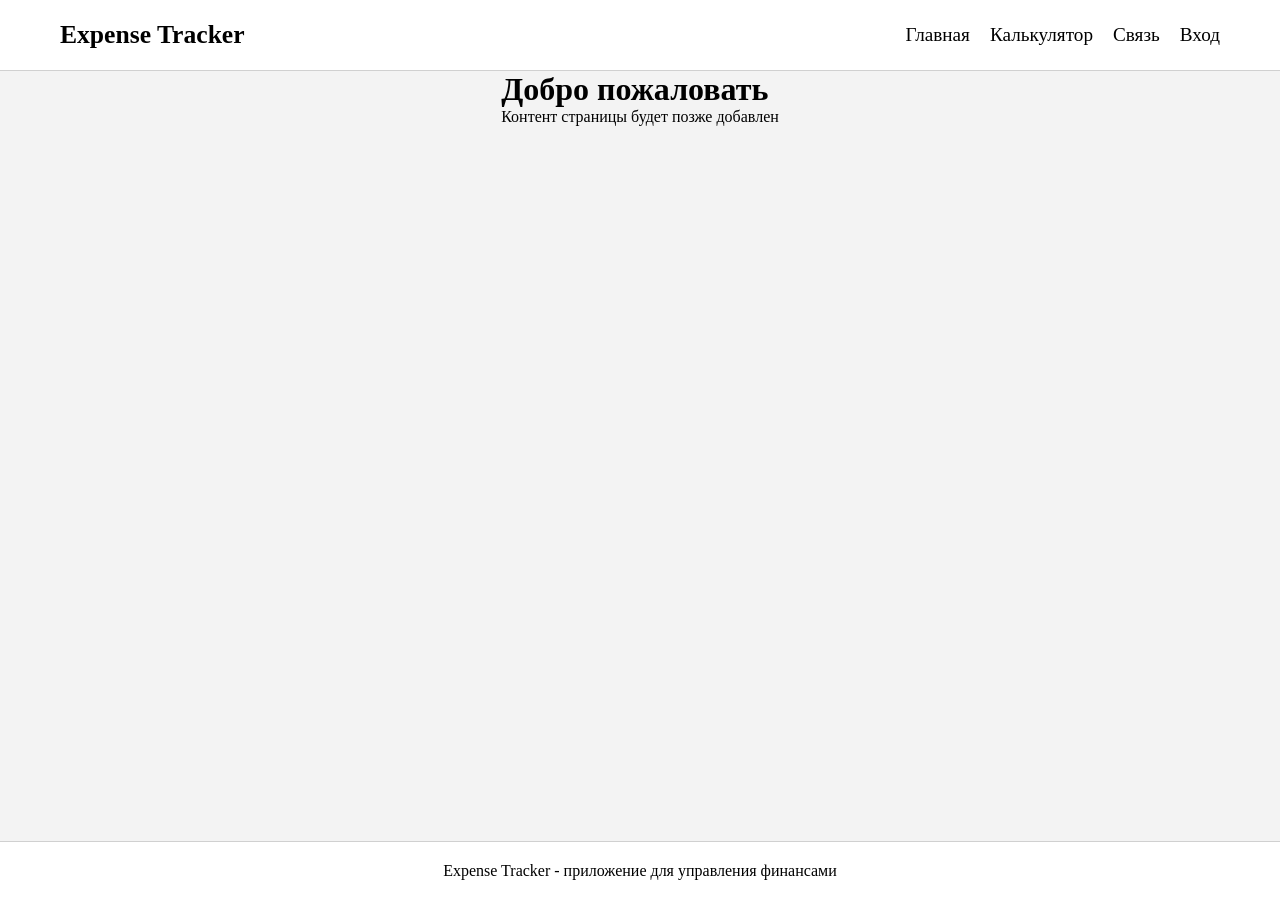
==== index.html @ c365aff8 "Начало работы, небольшой скелет в index, а так же небольшая стилилизация" ====
<!DOCTYPE html>
<html lang="ru">
<head>
  <meta charset="UTF-8">
  <meta name="viewport" content="width=device-width, initial-scale=1.0">
  <title>Expense Tracker</title>
  <link rel="stylesheet" href="styles/main.css">
</head>
<body>
  <header class="site-header" id="site-header">
    <div class="container site-header-inner">
      <a class="site-header-logo" id="site-logo" href="../index.html">Expense Tracker</a>
      <nav class="site-header_nav" id="site-nav">
        <a href="index.html" class="active">Главная</a>
        <a href="pages/calculator.html">Калькулятор</a>
        <a href="pages/contact.html">Связь</a>
        <a href="pages/login.html">Вход</a>
      </nav>
    </div>
  </header>

  <main class="container page" id="index-main">
    <h1>Добро пожаловать</h1>
    <p>Контент страницы будет позже добавлен</p>
  </main>
  <footer class="site-footer" id="site-footer">
    <div class="container site-footer-inner">
      <p>Expense Tracker - приложение для управления финансами</p>
    </div>
  </footer>
</body>
</html>
---- styles/main.css ----
*{
  box-sizing: border-box;
  margin: 0;
  padding: 0;
}

:root {
  --color-background: rgba(201, 202, 201, 0.212);
  --color-header: rgb(255, 255, 255);
  --color-text: rgb(0, 0, 0);
  --color-logo: rgb(0, 0, 0);
  --color-border: rgba(133, 133, 133, 0.384);
}

body {
  min-height: 100vh;
  display: flex;
  flex-direction: column;
  background-color: var(--color-background);
}

header {
  background-color: var(--color-header);
  padding: 20px 0;
  border-bottom: 1px solid var(--color-border);
}

.site-header-inner a{
  text-decoration: none;
}

.site-header-inner{
  display: flex;
  justify-content: space-between;
  align-items: center;
  padding: 0 20px;
}

.site-header_nav {
  display: flex;
  flex-direction: row;
  flex-wrap: nowrap;
  align-items: center;
  gap: 20px;
}

.site-header_nav a {
  font-size: 1.2rem;
  color: var(--color-text);
}

.site-header-logo{
  font-size: 1.6rem;
  font-weight: 600;
  color: var(--color-logo);
}

.container {
  max-width: 1200px;
  margin: 0 auto;
  padding: 0 20px;
}

main {
  flex: 1 1 0;
}

footer {
  display: flex;
  justify-content: center;
  align-items: center;
  background-color: var(--color-header);
  padding: 20px 0;
  border-top: 1px solid var(--color-border);
}
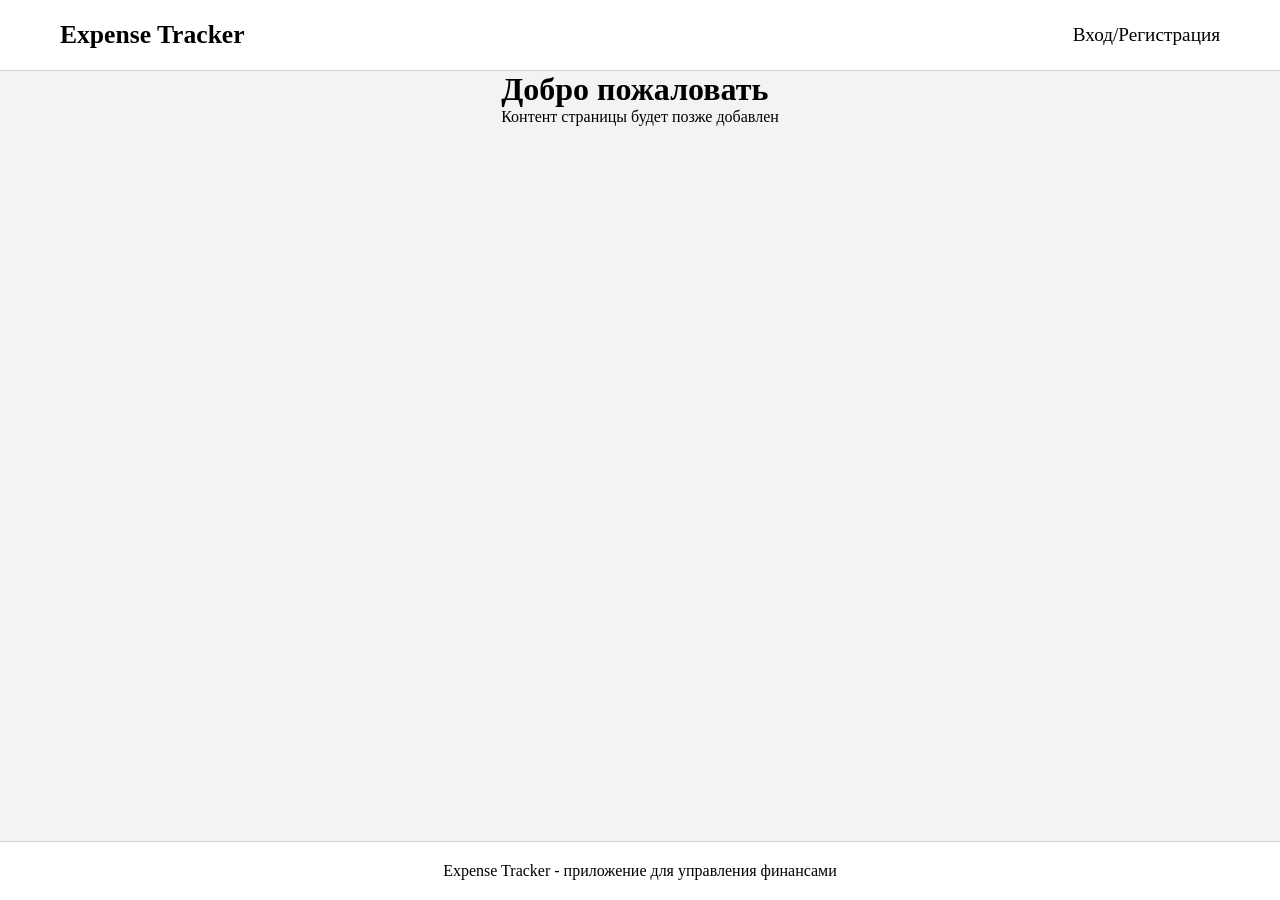
==== commit 9fb32634: "правки по страницам, удалил ненужные" ====
--- a/index.html
+++ b/index.html
@@ -11,10 +11,7 @@
     <div class="container site-header-inner">
       <a class="site-header-logo" id="site-logo" href="../index.html">Expense Tracker</a>
       <nav class="site-header_nav" id="site-nav">
-        <a href="index.html" class="active">Главная</a>
-        <a href="pages/calculator.html">Калькулятор</a>
-        <a href="pages/contact.html">Связь</a>
-        <a href="pages/login.html">Вход</a>
+        <a href="pages/login.html">Вход/Регистрация</a>
       </nav>
     </div>
   </header>
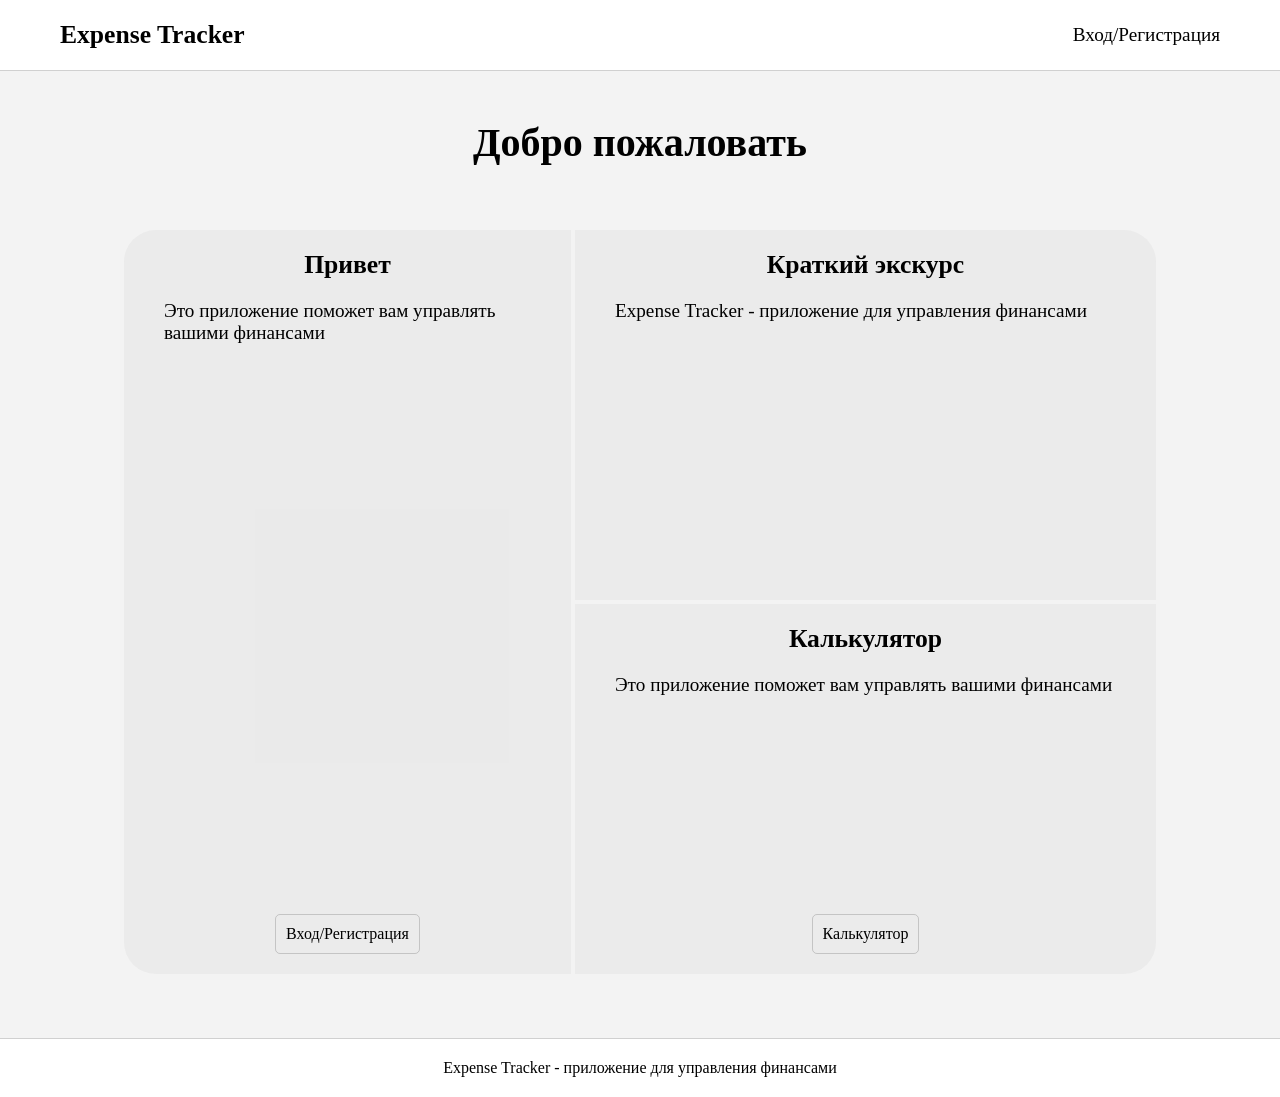
==== commit 572d21be: "создал шаблон страницы приветствия и авторизации, пока стиль только на index.html" ====
--- a/index.html
+++ b/index.html
@@ -17,13 +17,35 @@
   </header>
 
   <main class="container page" id="index-main">
-    <h1>Добро пожаловать</h1>
-    <p>Контент страницы будет позже добавлен</p>
+    <h1 class="title">Добро пожаловать</h1>
+    <div class="card">
+
+      <div class="card-hello  ">
+        <h2 class="card-title">Привет</h2>
+        <p class="card-text">Это приложение поможет вам управлять вашими финансами</p>
+        <a href="pages/login.html">Вход/Регистрация</a>
+      </div>
+
+      <div class="card-helper">
+        <h2 class="card-title">Краткий экскурс</h2>
+        <p class="card-text">Expense Tracker - приложение для управления финансами</p>
+      </div>
+
+      <div class="card-calc">
+        <h2 class="card-title">Калькулятор</h2>
+        <p class="card-text">Это приложение поможет вам управлять вашими финансами</p>
+        <a href="pages/calculator.html">Калькулятор</a>
+      </div>
+    </div>
   </main>
+
+
+
   <footer class="site-footer" id="site-footer">
     <div class="container site-footer-inner">
       <p>Expense Tracker - приложение для управления финансами</p>
     </div>
   </footer>
+  <script src="scripts/main.js"></script>
 </body>
 </html>
--- a/styles/main.css
+++ b/styles/main.css
@@ -8,7 +8,6 @@
   --color-background: rgba(201, 202, 201, 0.212);
   --color-header: rgb(255, 255, 255);
   --color-text: rgb(0, 0, 0);
-  --color-logo: rgb(0, 0, 0);
   --color-border: rgba(133, 133, 133, 0.384);
 }
 
@@ -20,6 +19,9 @@
 }
 
 header {
+  position: sticky; /*если испольтзовать fixed, то при скролле страницы, header будет двигаться вместе с контентом + будет накладываться на контент*/
+  top: 0;
+  z-index: 100; /* <- простите за это*/
   background-color: var(--color-header);
   padding: 20px 0;
   border-bottom: 1px solid var(--color-border);
@@ -38,7 +40,6 @@
 
 .site-header_nav {
   display: flex;
-  flex-direction: row;
   flex-wrap: nowrap;
   align-items: center;
   gap: 20px;
@@ -52,7 +53,15 @@
 .site-header-logo{
   font-size: 1.6rem;
   font-weight: 600;
-  color: var(--color-logo);
+  color: var(--color-text);
+}
+
+.title {
+  font-size: 2.5rem;
+  font-weight: 600;
+  color: var(--color-text);
+  margin-top: 3rem;
+  text-align: center;
 }
 
 .container {
@@ -65,6 +74,85 @@
   flex: 1 1 0;
 }
 
+.card {
+  display: grid;
+  grid-template-columns: 1fr 1.3fr;
+  grid-template-rows: 1fr 1fr;
+  gap: 4px;
+  min-height: 520px;
+  margin: 4rem;
+}
+
+.card-title {
+  font-size: 1.6rem;
+  font-weight: 600;
+  color: var(--color-text);
+  text-align: center;
+}
+
+.card-text {
+  font-size: 1.2rem;
+  font-weight: 400;
+  padding: 20px;
+  color: var(--color-text);
+}
+
+
+
+
+
+/* card*/
+.card-hello {
+  grid-column: 1;
+  grid-row: 1 / 3;
+  background-color: var(--color-background);
+  border-radius: 2rem 0 0 2rem;
+  padding: 20px;
+}
+
+.card-helper {
+  background-color: var(--color-background);
+  grid-column: 2;
+  grid-row: 1;
+  border-radius: 0 2rem 0 0;
+  padding: 20px;
+}
+
+.card-calc {
+  background-color: var(--color-background);
+  grid-column: 2;
+  grid-row: 2;
+  border-radius: 0 0 2rem 0;
+  padding: 20px;
+}
+/* card*/
+
+
+
+
+
+.card-text,
+.card-calc,
+.card-hello {
+  display: flex;
+  flex-direction: column;
+  min-height: 260px;
+}
+
+.card-text a,
+.card-calc a,
+.card-hello a {
+  text-decoration: none;
+  color: var(--color-text);
+  padding: 10px;
+  align-self: center;
+  border: 1px solid var(--color-border);
+  border-radius: 5px;
+  padding: 10px;
+  margin-top: auto;
+}
+
+
 footer {
   display: flex;
   justify-content: center;
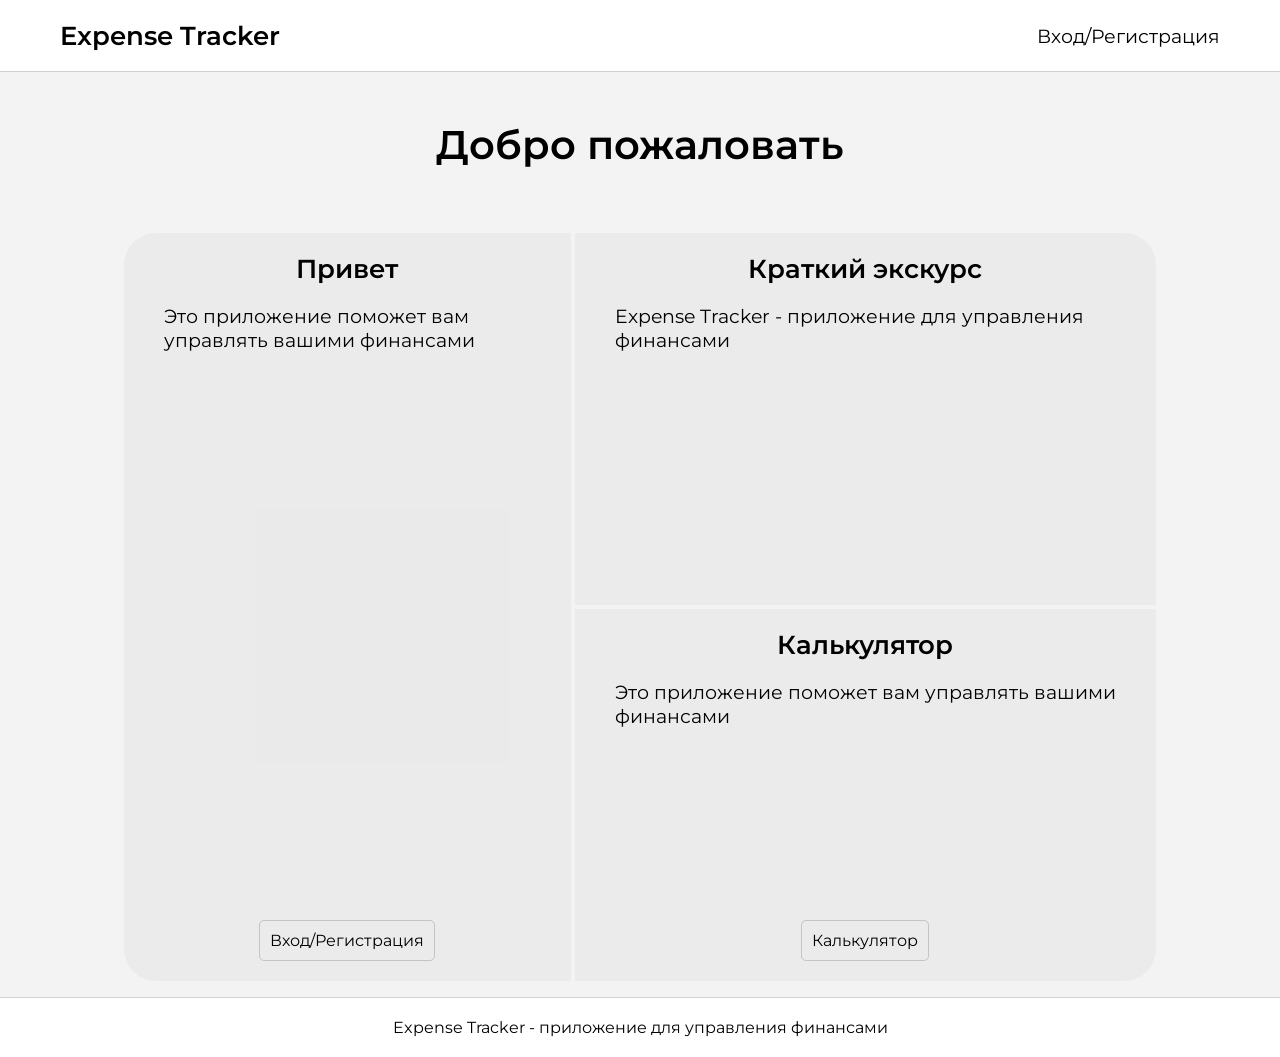
==== commit 9c903062: "Добавлены шрифты Playfair Display и Montserrat на страницы index.html, calculator.html и login.html." ====
--- a/index.html
+++ b/index.html
@@ -5,6 +5,13 @@
   <meta name="viewport" content="width=device-width, initial-scale=1.0">
   <title>Expense Tracker</title>
   <link rel="stylesheet" href="styles/main.css">
+  <link rel="preconnect" href="https://fonts.googleapis.com">
+  <link rel="preconnect" href="https://fonts.gstatic.com" crossorigin>
+  <link href="https://fonts.googleapis.com/css2?family=Playfair+Display:ital,wght@0,400..900;1,400..900&display=swap" rel="stylesheet">
+
+  <link rel="preconnect" href="https://fonts.googleapis.com">
+  <link rel="preconnect" href="https://fonts.gstatic.com" crossorigin>
+  <link href="https://fonts.googleapis.com/css2?family=Montserrat:ital,wght@0,100..900;1,100..900&display=swap" rel="stylesheet">
 </head>
 <body>
   <header class="site-header" id="site-header">
--- a/styles/main.css
+++ b/styles/main.css
@@ -2,6 +2,7 @@
   box-sizing: border-box;
   margin: 0;
   padding: 0;
+  font-family: var(--font-text);
 }
 
 :root {
@@ -9,8 +10,17 @@
   --color-header: rgb(255, 255, 255);
   --color-text: rgb(0, 0, 0);
   --color-border: rgba(133, 133, 133, 0.384);
-}
-
+  --font-logo: 'Playfair Display', serif;
+  --font-text: 'Montserrat', sans-serif;
+}
+button {
+  cursor: pointer;
+}
+
+h1 {
+  font-size: 2.5rem;
+  font-weight: 600;
+}
 body {
   min-height: 100vh;
   display: flex;
@@ -80,7 +90,7 @@
   grid-template-rows: 1fr 1fr;
   gap: 4px;
   min-height: 520px;
-  margin: 4rem;
+  margin: 4rem 4rem 1rem 4rem;
 }
 
 .card-title {
@@ -128,9 +138,6 @@
 /* card*/
 
 
-
-
-
 .card-text,
 .card-calc,
 .card-hello {
@@ -161,3 +168,289 @@
   padding: 20px 0;
   border-top: 1px solid var(--color-border);
 }
+
+/* login */
+
+.authentication-page {
+  display: flex;
+  justify-content: center;
+  align-items: center;
+  min-height: 100vh;
+}
+
+.login-container {
+  display: flex;
+  flex: 1;
+  min-height: 100%;
+  justify-content: center;
+  align-items: center;
+  padding: 20px;
+  border: solid 1px var(--color-border);
+}
+
+.login-inner {
+  display: flex;
+  flex-direction: row;
+  align-items: stretch;
+  gap: 16px;
+  position: relative;
+  padding: 40px 65px 10px 0;
+  border: solid 1px var(--color-border);
+  border-radius: 2rem;
+}
+
+.register-container {
+  display: flex;
+  flex: 1;
+  min-height: 100%;
+  justify-content: center;
+  align-items: center;
+  padding: 20px;
+  border: solid 1px var(--color-border);
+}
+
+.register-inner {
+  display: flex;
+  flex-direction: row;
+  align-items: stretch;
+  gap: 16px;
+  position: relative;
+  padding: 40px 65px 10px 0;
+  border: solid 1px var(--color-border);
+  border-radius: 2rem;
+}
+
+.left-panel-login {
+  display: flex;
+  flex-direction: column;
+  justify-content: center;
+  gap: 10px;
+}
+
+.login-title-container,
+.register-title-container {
+  position: absolute;
+  top: 2px;
+  left: 50%;
+  transform: translateX(-50%);
+  margin: 0;
+  text-align: center;
+}
+
+.login-section form,
+.register-section form {
+  display: flex;
+  flex-direction: column;
+  gap: 10px;
+  width: 100%;
+}
+
+.login-section,
+.register-section {
+  display: flex;
+  flex-direction: column;
+  width: 100%;
+}
+
+.login-section a {
+  margin-top: auto;
+  align-self: center;
+}
+
+.login-section label,
+.register-section label {
+  font-size: 1.1rem;
+  color: var(--color-text);
+}
+
+.login-section input,
+.register-section input {
+  width: 100%;
+  height: 36px;
+  padding: 0 12px;
+  border: 1px solid rgba(0, 0, 0, 0.2);
+  border-radius: 6px;
+  outline: none;
+}
+
+.login-section button,
+.register-section button {
+  width: 100%;
+  height: 36px;
+  padding: 0 12px;
+  border: 1px solid rgba(0, 0, 0, 0.2);
+  border-radius: 6px;
+  outline: none;
+}
+
+.login-section a,
+.register-section a {
+  text-decoration: none;
+  color: var(--color-text);
+  padding: 10px;
+  align-self: center;
+  border: 1px solid var(--color-border);
+  border-radius: 5px;
+  padding: 10px;
+  margin-top: 20px;
+}
+
+/* calculator */
+
+.calculator-title {
+  color: var(--color-text);
+  margin: 1.5rem auto;
+  text-align: center;
+}
+
+.calculator-container {
+  display: grid;
+  grid-template-columns: 1fr 1fr;
+  gap: 16px;
+  max-width: 920px;
+  margin: 0 auto 24px;
+}
+
+.calculator-inner {
+  display: grid;
+  grid-template-rows: auto 1fr;
+  padding: 16px;
+  border: solid 1px var(--color-border);
+  border-radius: 12px;
+}
+
+.calculator-title-inner {
+  font-size: 1.4rem;
+  font-weight: 600;
+  color: var(--color-text);
+  text-align: center;
+  margin-bottom: 12px;
+}
+
+.calculator-content {
+  display: grid;
+  grid-template-rows: auto auto 1fr auto;
+  gap: 12px;
+}
+
+.calculator-section-income,
+.calculator-section-expenses,
+#create-report {
+  border: 1px solid var(--color-border);
+  border-radius: 10px;
+  padding: 10px;
+}
+
+.calculator-section-income,
+.calculator-section-expenses {
+  display: grid;
+  gap: 8px;
+}
+
+.calculator-section-expenses {
+  align-self: start;
+  grid-template-columns: auto 1fr auto;
+  grid-template-areas:
+    "label label label"
+    "buttons input select";
+  align-items: center;
+}
+
+.calculator-section-income label,
+.calculator-section-expenses label {
+  font-size: 0.95rem;
+}
+
+.calculator-section-expenses label {
+  grid-area: label;
+}
+
+.calculator-buttons {
+  grid-area: buttons;
+  display: grid;
+  grid-template-columns: auto auto;
+  gap: 6px;
+}
+
+.calculator-buttons button {
+  padding: 5px 10px;
+  border: none;
+  background-color: var(--color-background);
+}
+
+.calculator-section-income input,
+.calculator-section-expenses input,
+.calculator-section-expenses select {
+  width: 100%;
+  height: 34px;
+  padding: 0 10px;
+  border: 1px solid var(--color-border);
+  border-radius: 8px;
+  outline: none;
+}
+
+.calculator-section-expenses input {
+  grid-area: input;
+}
+
+.calculator-section-expenses select {
+  grid-area: select;
+  min-width: 130px;
+}
+
+.calculator-section-expenses button {
+  height: 34px;
+  border: 1px solid var(--color-border);
+  border-radius: 8px;
+}
+
+#create-report {
+  height: 40px;
+  align-self: end;
+}
+
+/* analystics content */
+.analystics-inner {
+  display: grid;
+  grid-template-rows: auto 1fr;
+  padding: 16px;
+  border: solid 1px var(--color-border);
+  border-radius: 12px;
+}
+
+.analystics-title {
+  font-size: 1.4rem;
+  font-weight: 600;
+  color: var(--color-text);
+  text-align: center;
+  margin-bottom: 12px;
+}
+
+.analystics-content {
+  display: grid;
+  grid-template-rows: 1fr auto 1fr auto;
+  gap: 12px;
+}
+
+.diagram-analystics,
+.number-analystics,
+.text-analystics {
+  border: 1px solid var(--color-border);
+  border-radius: 10px;
+  padding: 12px;
+}
+
+.button-analystics {
+  display: flex;
+  justify-content: center;
+  padding: 12px;
+}
+
+.button-analystics button {
+  min-width: 160px;
+  height: 38px;
+  border: 1px solid var(--color-border);
+  border-radius: 8px;
+}
+
+/* адаптив */
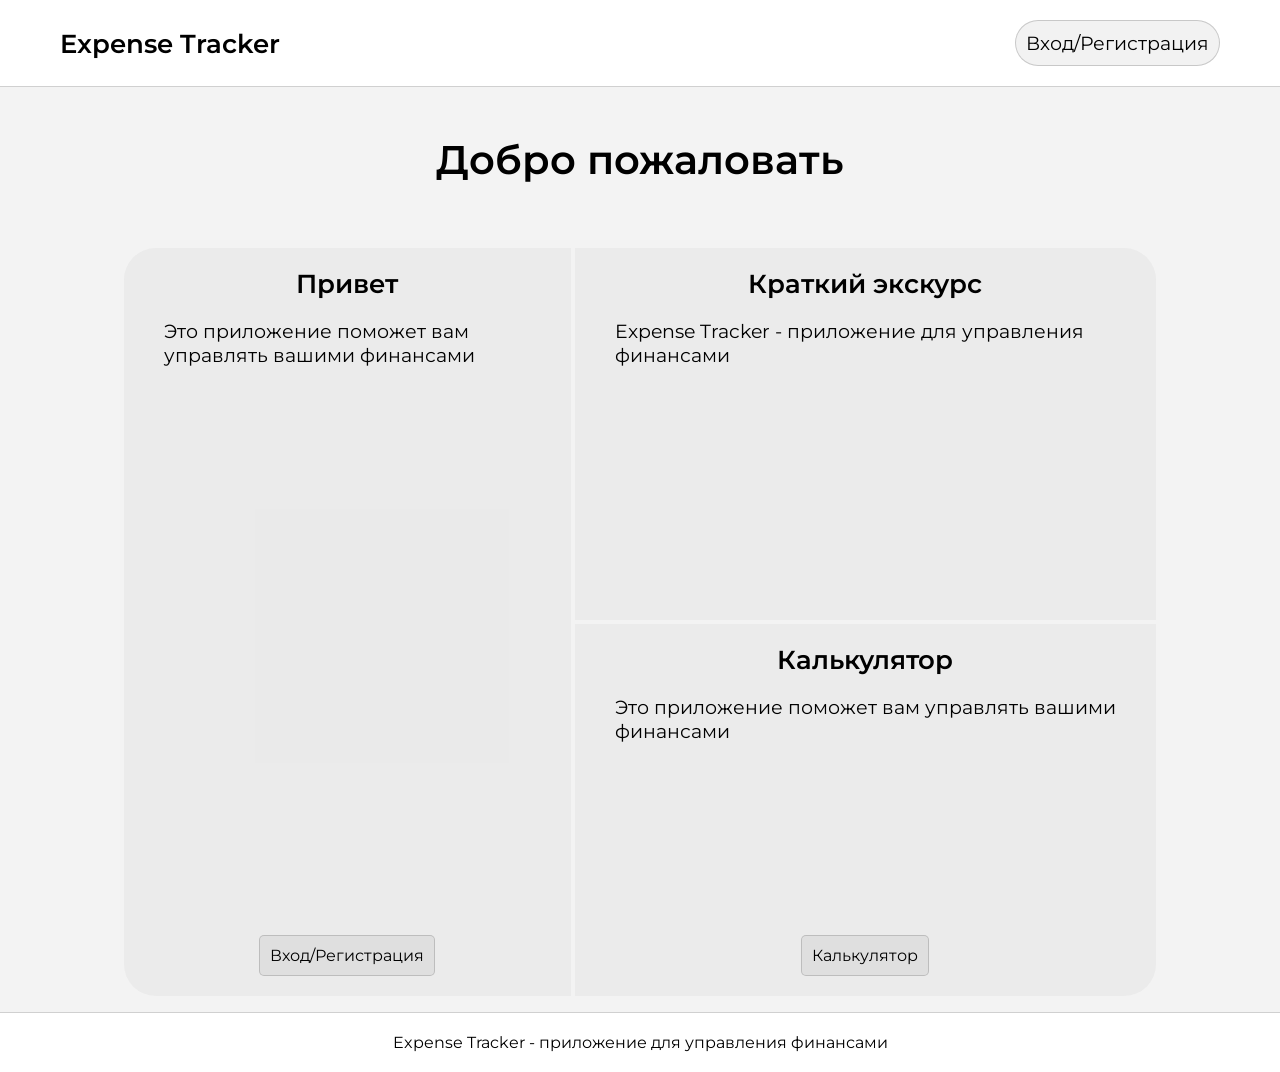
==== commit 1cd8e07e: "Добавлены классы кнопок для улучшения коммуникаций со стилями на страницах index.html, calculator.ht" ====
--- a/index.html
+++ b/index.html
@@ -18,7 +18,7 @@
     <div class="container site-header-inner">
       <a class="site-header-logo" id="site-logo" href="../index.html">Expense Tracker</a>
       <nav class="site-header_nav" id="site-nav">
-        <a href="pages/login.html">Вход/Регистрация</a>
+        <a href="pages/login.html" class="btn">Вход/Регистрация</a>
       </nav>
     </div>
   </header>
@@ -30,7 +30,7 @@
       <div class="card-hello  ">
         <h2 class="card-title">Привет</h2>
         <p class="card-text">Это приложение поможет вам управлять вашими финансами</p>
-        <a href="pages/login.html">Вход/Регистрация</a>
+        <a href="pages/login.html" class="btn">Вход/Регистрация</a>
       </div>
 
       <div class="card-helper">
@@ -41,7 +41,7 @@
       <div class="card-calc">
         <h2 class="card-title">Калькулятор</h2>
         <p class="card-text">Это приложение поможет вам управлять вашими финансами</p>
-        <a href="pages/calculator.html">Калькулятор</a>
+        <a href="pages/calculator.html" class="btn">Калькулятор</a>
       </div>
     </div>
   </main>
--- a/styles/main.css
+++ b/styles/main.css
@@ -12,8 +12,11 @@
   --color-border: rgba(133, 133, 133, 0.384);
   --font-logo: 'Playfair Display', serif;
   --font-text: 'Montserrat', sans-serif;
-}
-button {
+  --color-hover: rgba(88, 88, 78, 0.151);
+  --color-active: rgba(63, 70, 63, 0.199);
+  --color-button: rgba(88, 88, 77, 0.075);
+}
+.btn {
   cursor: pointer;
 }
 
@@ -58,6 +61,10 @@
 .site-header_nav a {
   font-size: 1.2rem;
   color: var(--color-text);
+  background-color: var(--color-button);
+  border: 1px solid var(--color-border);
+  border-radius: 50px;
+  padding: 10px;
 }
 
 .site-header-logo{
@@ -157,6 +164,7 @@
   border-radius: 5px;
   padding: 10px;
   margin-top: auto;
+  background-color: var(--color-button);
 }
 
 
@@ -281,6 +289,7 @@
   border: 1px solid rgba(0, 0, 0, 0.2);
   border-radius: 6px;
   outline: none;
+  background-color: var(--color-button);
 }
 
 .login-section a,
@@ -293,6 +302,27 @@
   border-radius: 5px;
   padding: 10px;
   margin-top: 20px;
+  background-color: var(--color-button);
+}
+
+.register-container {
+  display: none;
+}
+
+#register-view:target ~ .login-container {
+  display: none;
+}
+
+#register-view:target ~ .register-container {
+  display: flex;
+}
+
+#login-view:target ~ .login-container {
+  display: flex;
+}
+
+#login-view:target ~ .register-container {
+  display: none;
 }
 
 /* calculator */
@@ -335,10 +365,14 @@
 
 .calculator-section-income,
 .calculator-section-expenses,
-#create-report {
+.btn-analyze {
   border: 1px solid var(--color-border);
   border-radius: 10px;
   padding: 10px;
+}
+
+.btn-analyze {
+  background-color: var(--color-button);
 }
 
 .calculator-section-income,
@@ -375,7 +409,7 @@
 .calculator-buttons button {
   padding: 5px 10px;
   border: none;
-  background-color: var(--color-background);
+  background-color: var(--color-button);
 }
 
 .calculator-section-income input,
@@ -401,6 +435,7 @@
 .calculator-section-expenses button {
   height: 34px;
   border: 1px solid var(--color-border);
+  background-color: var(--color-button);
   border-radius: 8px;
 }
 
@@ -450,7 +485,83 @@
   min-width: 160px;
   height: 38px;
   border: 1px solid var(--color-border);
+  background-color: var(--color-button);
   border-radius: 8px;
 }
 
 /* адаптив */
+
+@media (max-width: 1024px) {
+
+  .site-header_nav {
+    flex-direction: column;
+    align-items: center;
+  }
+  .site-header_nav a {
+    font-size: 1rem;
+  }
+  .calculator-container {
+    grid-template-columns: 1fr;
+  }
+}
+
+@media (max-width: 768px) {
+  .site-header-inner {
+    flex-direction: column;
+    align-items: center;
+    gap: 12px;
+  }
+  .site-header_nav {
+    flex-direction: column;
+    align-items: center;
+  }
+  .site-header_nav a {
+    font-size: 1rem;
+  }
+  .site-header_nav a {
+    font-size: 1rem;
+  }
+  .calculator-container {
+    grid-template-columns: 1fr;
+  }
+  .card {
+    display: flex;
+    flex-direction: column;
+  }
+  .card-hello {
+    border-radius: 2rem 2rem 0 0;
+  }
+  .card-helper {
+    border-radius: 0;
+  }
+  .card-calc {
+    border-radius: 0 0 2rem 2rem;
+  }
+}
+
+@media (max-width: 480px) {
+  .site-header-inner {
+    flex-direction: column;
+    align-items: center;
+    gap: 12px;
+  }
+  .site-header_nav {
+    flex-direction: column;
+    align-items: center;
+  }
+  .site-header_nav a {
+    font-size: 1rem;
+  }
+  .calculator-container {
+    grid-template-columns: 1fr;
+  }
+}
+
+/*всякая красота*/
+
+.btn:hover {
+  background-color: var(--color-hover);
+}
+.btn:active {
+  background-color: var(--color-active);
+}
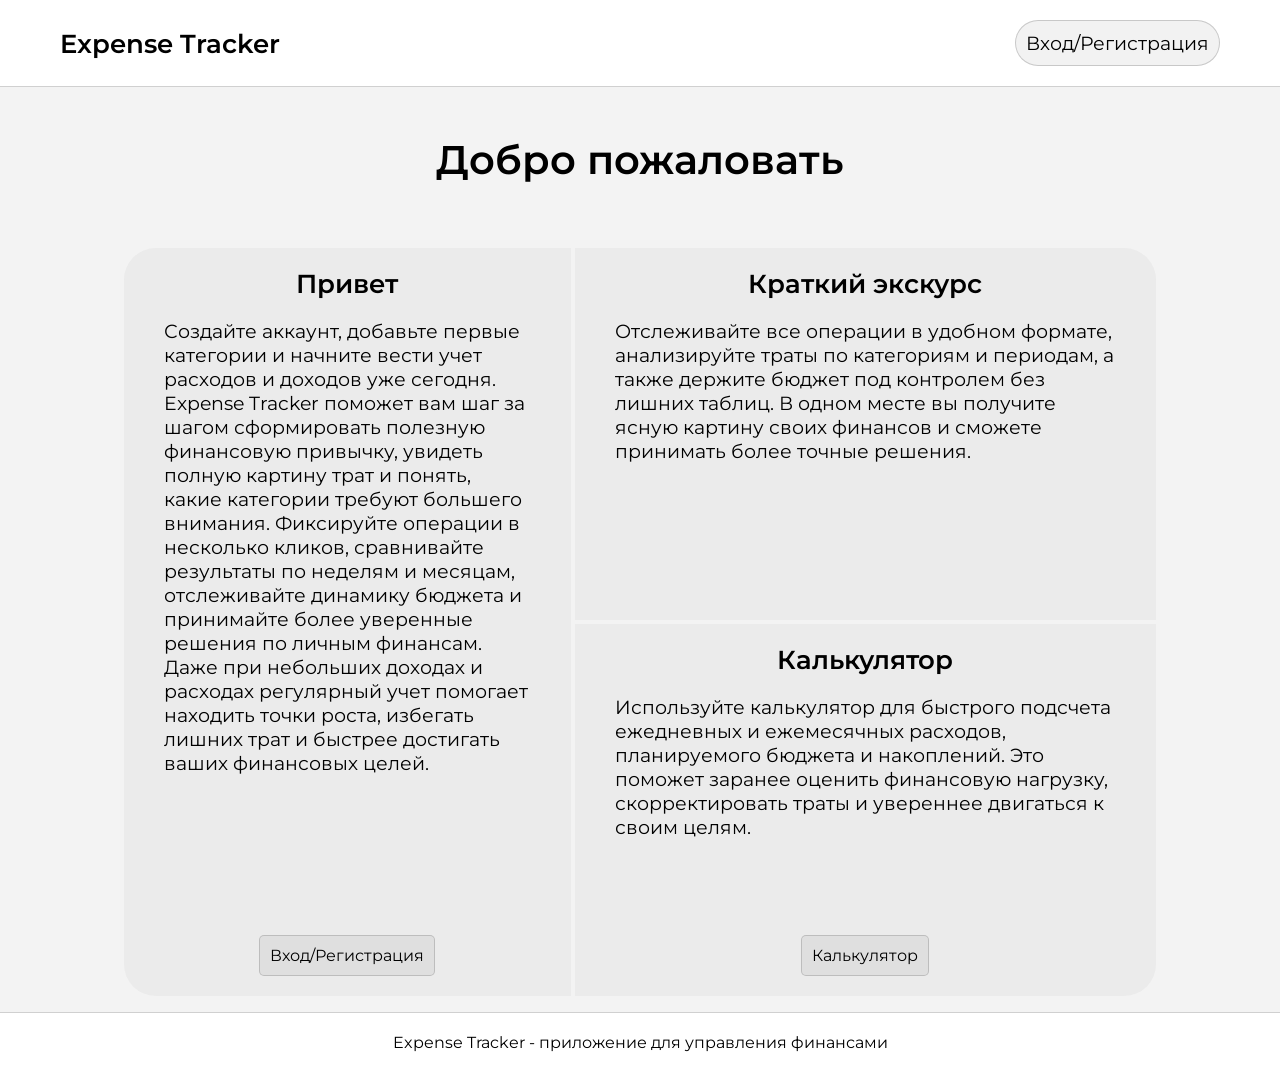
==== commit 6d43e660: "Обновлены текстовые описания на странице index.html. Добавлены новые файлы: table.js, calc.js и api." ====
--- a/index.html
+++ b/index.html
@@ -29,18 +29,18 @@
 
       <div class="card-hello  ">
         <h2 class="card-title">Привет</h2>
-        <p class="card-text">Это приложение поможет вам управлять вашими финансами</p>
+        <p class="card-text">Создайте аккаунт, добавьте первые категории и начните вести учет расходов и доходов уже сегодня. Expense Tracker поможет вам шаг за шагом сформировать полезную финансовую привычку, увидеть полную картину трат и понять, какие категории требуют большего внимания. Фиксируйте операции в несколько кликов, сравнивайте результаты по неделям и месяцам, отслеживайте динамику бюджета и принимайте более уверенные решения по личным финансам. Даже при небольших доходах и расходах регулярный учет помогает находить точки роста, избегать лишних трат и быстрее достигать ваших финансовых целей.</p>
         <a href="pages/login.html" class="btn">Вход/Регистрация</a>
       </div>
 
       <div class="card-helper">
         <h2 class="card-title">Краткий экскурс</h2>
-        <p class="card-text">Expense Tracker - приложение для управления финансами</p>
+        <p class="card-text">Отслеживайте все операции в удобном формате, анализируйте траты по категориям и периодам, а также держите бюджет под контролем без лишних таблиц. В одном месте вы получите ясную картину своих финансов и сможете принимать более точные решения.</p>
       </div>
 
       <div class="card-calc">
         <h2 class="card-title">Калькулятор</h2>
-        <p class="card-text">Это приложение поможет вам управлять вашими финансами</p>
+        <p class="card-text">Используйте калькулятор для быстрого подсчета ежедневных и ежемесячных расходов, планируемого бюджета и накоплений. Это поможет заранее оценить финансовую нагрузку, скорректировать траты и увереннее двигаться к своим целям.</p>
         <a href="pages/calculator.html" class="btn">Калькулятор</a>
       </div>
     </div>
